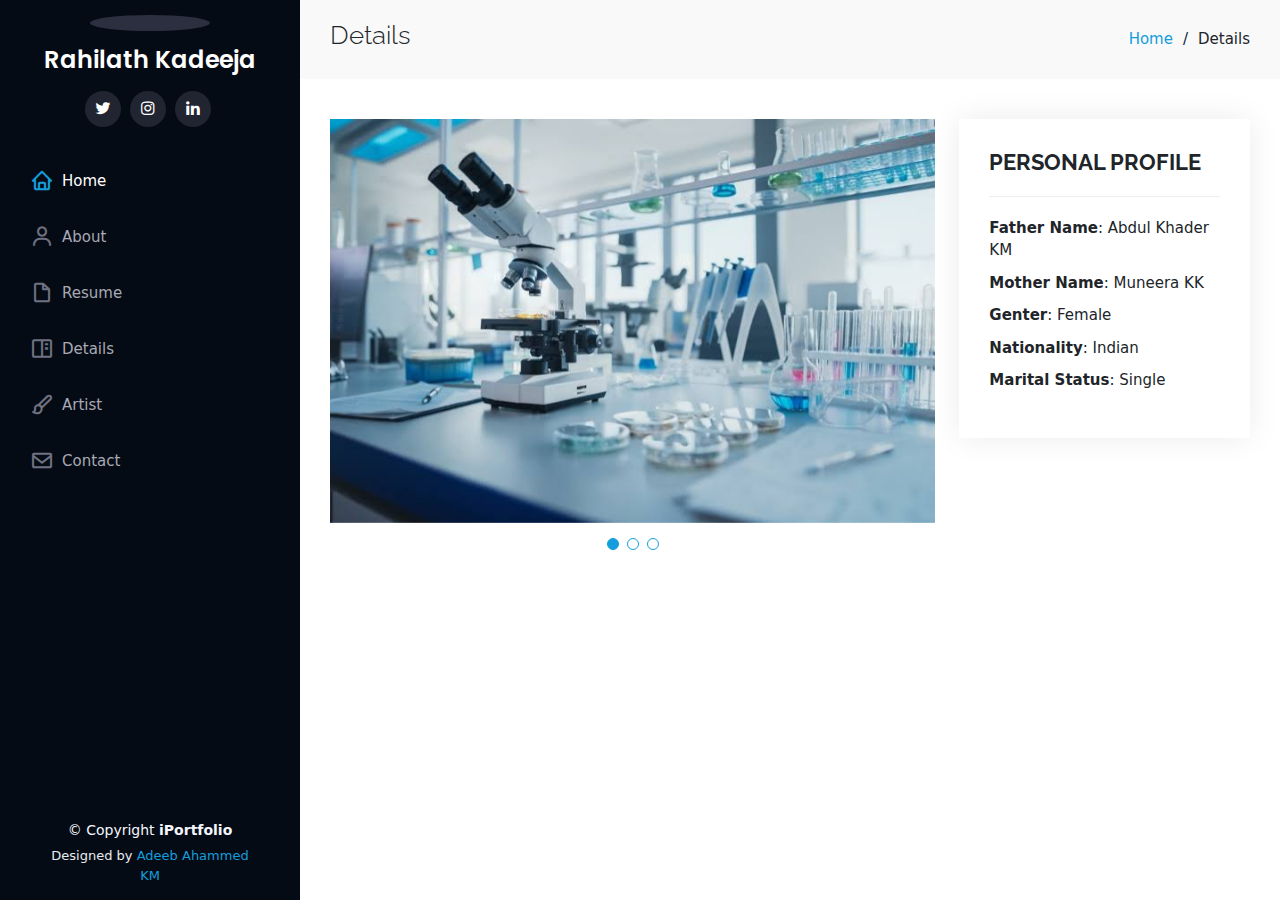
==== portfolio-details.html @ e0265135 "Add files via upload" ====
<!DOCTYPE html>
<html lang="en">

<head>
  <meta charset="utf-8">
  <meta content="width=device-width, initial-scale=1.0" name="viewport">

  <title>My Personal Website </title>
  <meta content="" name="description">
  <meta content="" name="keywords">

  <!-- Favicons -->
  <link href="assets/img/logo 1.png" rel="icon">
  <link href="assets/img/logo 1.png" rel="apple-touch-icon">

  <!-- Google Fonts -->
  <link href="https://fonts.googleapis.com/css?family=Open+Sans:300,300i,400,400i,600,600i,700,700i|Raleway:300,300i,400,400i,500,500i,600,600i,700,700i|Poppins:300,300i,400,400i,500,500i,600,600i,700,700i" rel="stylesheet">

  <!-- Vendor CSS Files -->
  <link href="assets/vendor/aos/aos.css" rel="stylesheet">
  <link href="assets/vendor/bootstrap/css/bootstrap.min.css" rel="stylesheet">
  <link href="assets/vendor/bootstrap-icons/bootstrap-icons.css" rel="stylesheet">
  <link href="assets/vendor/boxicons/css/boxicons.min.css" rel="stylesheet">
  <link href="assets/vendor/glightbox/css/glightbox.min.css" rel="stylesheet">
  <link href="assets/vendor/swiper/swiper-bundle.min.css" rel="stylesheet">

  <!-- Template Main CSS File -->
  <link href="assets/css/style.css" rel="stylesheet">

  <!-- =======================================================
  * Template Name: iPortfolio
  * Updated: Jul 27 2023 with Bootstrap v5.3.1
  * Template URL: https://bootstrapmade.com/iportfolio-bootstrap-portfolio-websites-template/
  * Author: BootstrapMade.com
  * License: https://bootstrapmade.com/license/
  ======================================================== -->
</head>

<body>

  <!-- ======= Mobile nav toggle button ======= -->
  <i class="bi bi-list mobile-nav-toggle d-xl-none"></i>

  <!-- ======= Header ======= -->
  <header id="header">
    <div class="d-flex flex-column">

      <div class="profile">
        <img src="Rahila 10.jpg" alt="" class="img-fluid rounded-circle">
        <h1 class="text-light"><a href="index.html">Rahilath Kadeeja</a></h1>
        <div class="social-links mt-3 text-center">
          <a href="https://twitter.com/rahila__km" class="twitter"><i class="bx bxl-twitter"></i></a>
          
          <a href="https://instagram.com/rahila__km?utm_source=qr&igshid=NGExMmI2YTkyZg==" class="instagram"><i class="bx bxl-instagram"></i></a>
          
          <a href="https://www.linkedin.com/in/rahilath-kadeeja-763910266" class="linkedin"><i class="bx bxl-linkedin"></i></a>
        </div>
      </div>

      <nav id="navbar" class="nav-menu navbar">
        <ul>
          <li><a href="#hero" class="nav-link scrollto active"><i class="bx bx-home"></i> <span>Home</span></a></li>
          <li><a href="#about" class="nav-link scrollto"><i class="bx bx-user"></i> <span>About</span></a></li>
          <li><a href="#resume" class="nav-link scrollto"><i class="bx bx-file-blank"></i> <span>Resume</span></a></li>
          <li><a href="#portfolio" class="nav-link scrollto"><i class="bx bx-book-content"></i> <span>Details</span></a></li>
          <li><a href="#services" class="nav-link scrollto"><i class="bx bx-paint"></i> <span>Artist</span></a></li>
          <li><a href="#contact" class="nav-link scrollto"><i class="bx bx-envelope"></i> <span>Contact</span></a></li>
        </ul>
      </nav><!-- .nav-menu -->
    </div>
  </header><!-- End Header -->

  <main id="main">

    <!-- ======= Breadcrumbs ======= -->
    <section id="breadcrumbs" class="breadcrumbs">
      <div class="container">

        <div class="d-flex justify-content-between align-items-center">
          <h2>Details</h2>
          <ol>
            <li><a href="index.html">Home</a></li>
            <li>Details</li>
          </ol>
        </div>

      </div>
    </section><!-- End Breadcrumbs -->

    <!-- ======= Portfolio Details Section ======= -->
    <section id="portfolio-details" class="portfolio-details">
      <div class="container">

        <div class="row gy-4">

          <div class="col-lg-8">
            <div class="portfolio-details-slider swiper">
              <div class="swiper-wrapper align-items-center">

                <div class="swiper-slide">
                  <img src="assets/img/portfolio/Rahila 1.jpg" alt="">
                </div>

                <div class="swiper-slide">
                  <img src="assets/img/portfolio/Rahila 2.jpg" alt="">
                </div>

                <div class="swiper-slide">
                  <img src="assets/img/portfolio/Rahila 3.jpg" alt="">
                </div>

              </div>
              <div class="swiper-pagination"></div>
            </div>
          </div>

          <div class="col-lg-4">
            <div class="portfolio-info">
              <h3>PERSONAL PROFILE</h3>
              <ul>
                <li><strong>Father Name</strong>: Abdul Khader KM</li>
                <li><strong>Mother Name</strong>: Muneera KK</li>
                <li><strong>Genter</strong>: Female</li>
                <li><strong>Nationality</strong>: Indian</li>
                <li><strong>Marital Status</strong>: Single</li>
              </ul>
            </div>
            <div class="portfolio-description">
              
            </div>
          </div>

        </div>

      </div>
    </section><!-- End Portfolio Details Section -->

  </main><!-- End #main -->

  <!-- ======= Footer ======= -->
  <footer id="footer">
    <div class="container">
      <div class="copyright">
        &copy; Copyright <strong><span>iPortfolio</span></strong>
      </div>
      <div class="credits">
        <!-- All the links in the footer should remain intact. -->
        <!-- You can delete the links only if you purchased the pro version. -->
        <!-- Licensing information: https://bootstrapmade.com/license/ -->
        <!-- Purchase the pro version with working PHP/AJAX contact form: https://bootstrapmade.com/iportfolio-bootstrap-portfolio-websites-template/ -->
        Designed by <a href="https://darkworld1008.github.io/Personal-website-2-/">Adeeb Ahammed KM</a>
      </div>
    </div>
  </footer><!-- End  Footer -->

  <a href="#" class="back-to-top d-flex align-items-center justify-content-center"><i class="bi bi-arrow-up-short"></i></a>

  <!-- Vendor JS Files -->
  <script src="assets/vendor/purecounter/purecounter_vanilla.js"></script>
  <script src="assets/vendor/aos/aos.js"></script>
  <script src="assets/vendor/bootstrap/js/bootstrap.bundle.min.js"></script>
  <script src="assets/vendor/glightbox/js/glightbox.min.js"></script>
  <script src="assets/vendor/isotope-layout/isotope.pkgd.min.js"></script>
  <script src="assets/vendor/swiper/swiper-bundle.min.js"></script>
  <script src="assets/vendor/typed.js/typed.umd.js"></script>
  <script src="assets/vendor/waypoints/noframework.waypoints.js"></script>
  <script src="assets/vendor/php-email-form/validate.js"></script>

  <!-- Template Main JS File -->
  <script src="assets/js/main.js"></script>

</body>

</html>
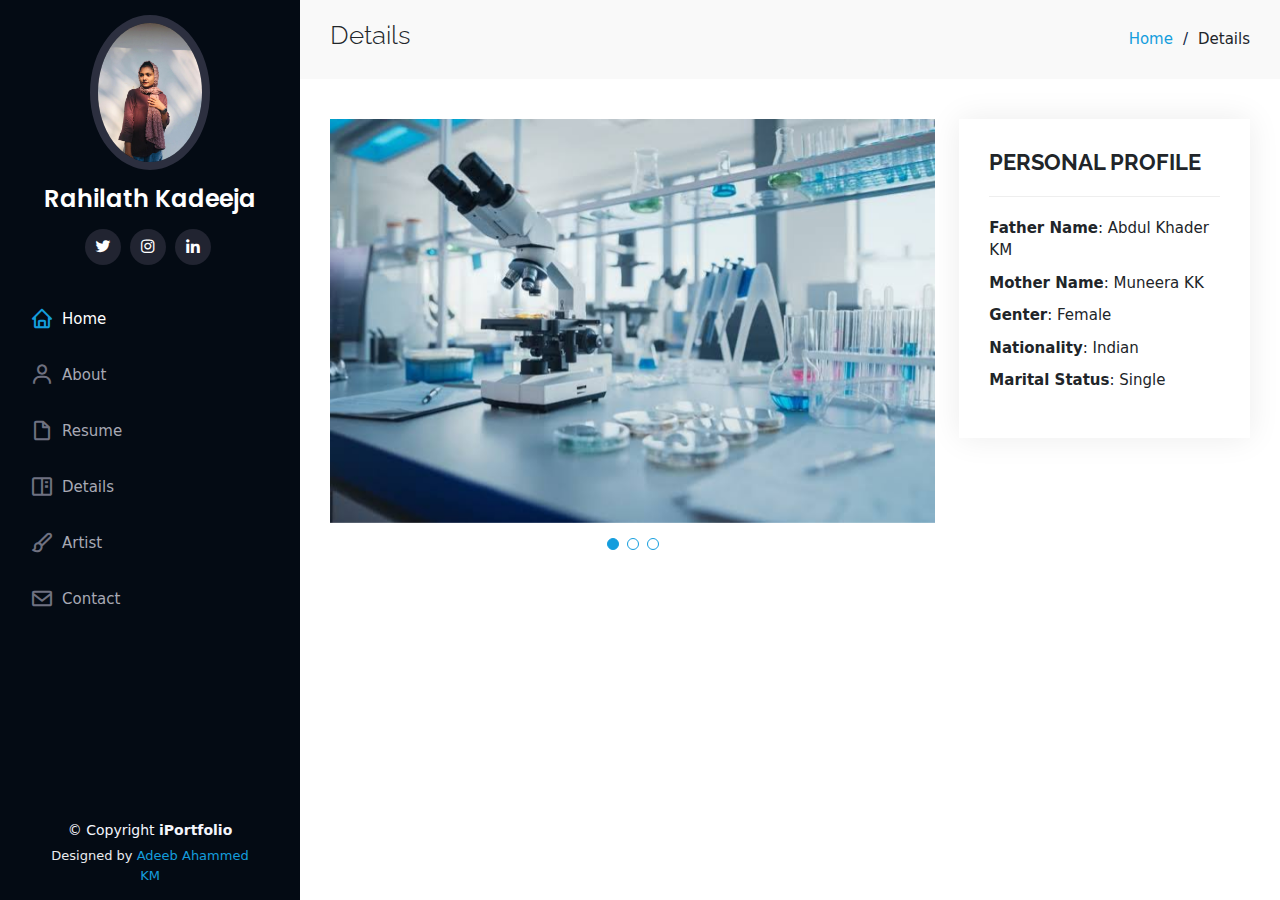
==== commit d21250ff: "Update portfolio-details.html" ====
--- a/portfolio-details.html
+++ b/portfolio-details.html
@@ -46,7 +46,7 @@
     <div class="d-flex flex-column">
 
       <div class="profile">
-        <img src="Rahila 10.jpg" alt="" class="img-fluid rounded-circle">
+        <img src="assets/img/Rahila 10.jpg" alt="" class="img-fluid rounded-circle">
         <h1 class="text-light"><a href="index.html">Rahilath Kadeeja</a></h1>
         <div class="social-links mt-3 text-center">
           <a href="https://twitter.com/rahila__km" class="twitter"><i class="bx bxl-twitter"></i></a>
